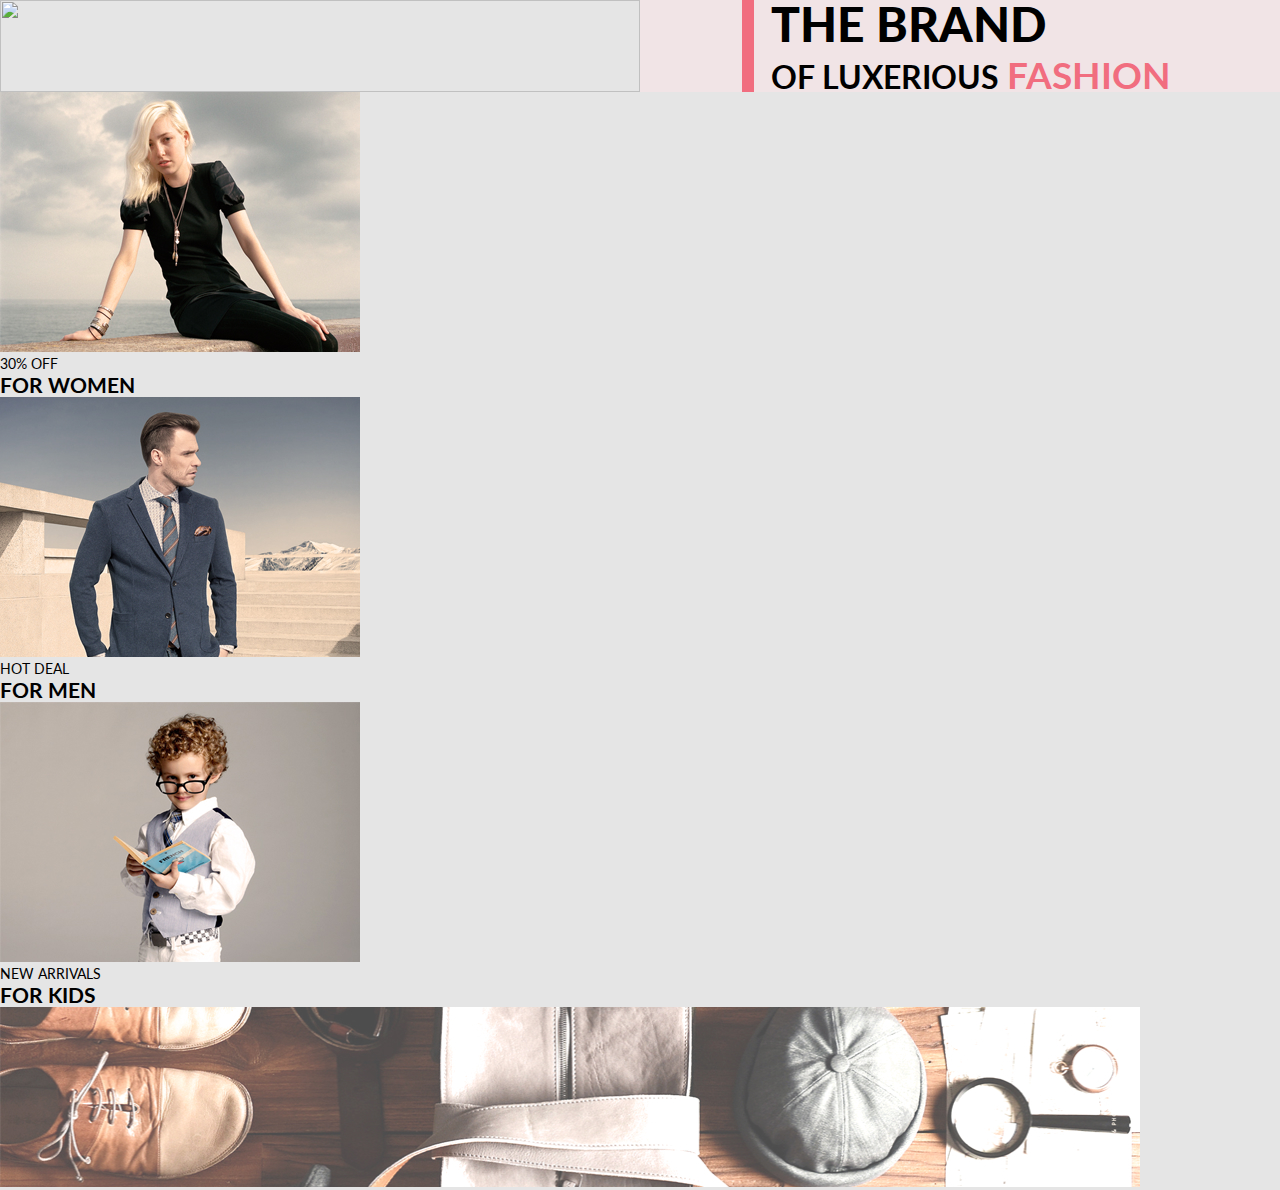
==== shop/index.html @ 8fe8d537 "2 day" ====
<!DOCTYPE html>
<html lang="en">

<head>
    <meta charset="UTF-8">
    <meta name="viewport" content="width=device-width, initial-scale=1.0">
    <link rel="preconnect" href="https://fonts.gstatic.com">
    <link rel="preconnect" href="https://fonts.gstatic.com">
<link href="https://fonts.googleapis.com/css2?family=Lato:ital,wght@0,300;0,400;0,700;0,900;1,400&display=swap" rel="stylesheet">
    <link rel="stylesheet" href="css/style.css">
    <title>xxx</title>
</head>

<body>

    <!--sprait-->
    <svg style="display: none;">

        <symbol id="xxx" viewBox="0 0 0 0">
            <g>
                <path fill="var(--color-background)" d=" " />
                <path fill="var(--color-triangle)" d=" " />
            </g>
        </symbol>

        <symbol id="XXX" viewBox="0 0 0 0">
            <g>
                <path d=" " />
            </g>
        </symbol>

    </svg>
    <!--/sprait-->

    <div class="wrapper">
        <div class="content">

            <!--header-->
            <header>
                <div class="container">


                </div>
                <!--/container-->
            </header>
            <!--/header-->
            <div class="title-page">
                <div class="title-page__photo"><img src="image/titlePage/photo.jpg" alt=""></div>
                <div class="title-page__slogan slogan">
                    <div class="slogan__text">
                        <h2>THE BRAND</h2>
                        <p> OF LUXERIOUS <font>FASHION</font></p>
                    </div>
                    
                </div>
            </div>
            <div class="deal">
                <div class="container">
                    <div class="deal__items">
                        <div class="deal__item">
                            <div class="item__photo"><img src="image/deal/photoDeal1.jpg" alt=""></div>
                            <div class="item__layer">
                                <p>30% OFF</p>
                                <h2>FOR WOMEN</h2>
                            </div>
                        </div>
                        <div class="deal__item">
                            <div class="item__photo"><img src="image/deal/photoDeal2.jpg" alt=""></div>
                            <div class="item__layer">
                                <p>HOT DEAL</p>
                                <h2>FOR MEN</h2>
                            </div>
                        </div>
                        <div class="deal__item">
                            <div class="item__photo"><img src="image/deal/photoDeal3.jpg" alt=""></div>
                            <div class="item__layer">
                                <p>NEW ARRIVALS</p>
                                <h2>FOR KIDS</h2>
                            </div>
                        </div>
                    </div>
                    <div class="deal__item-bottom">
                        <div class="item-bottom__photo"><img src="image/deal/photoDeal4.jpg" alt=""></div>
                    </div>
                </div>
                <!--container-->
            </div>
            <!--deal-->


        </div> <!-- /content -->

        <footer class="footer">
            <div class="container">


            </div><!-- закрытие container -->
        </footer>

    </div> <!-- /wrapper -->

    <script src="https://code.jquery.com/jquery-3.4.1.slim.min.js"></script>
    <script src="js/script.js"></script>

</body>

</html>
---- shop/css/style.css ----
@charset "UTF-8";
/*==== zero ====*/
* {
  padding: 0;
  margin: 0;
  border: 0;
}

*,
*:before,
*:after {
  -webkit-box-sizing: border-box;
  box-sizing: border-box;
}

a,
a:visited {
  text-decoration: none;
}

a:hover {
  text-decoration: none;
}

*input,
button,
textarea {
  font-family: inherit;
}

ul li {
  list-style: none;
}

/*--------------------*/
/*==== setting fonts====*/
/*==== pressing footer====*/
.wrapper {
  min-height: 100%;
  overflow: hidden;
  display: -webkit-box;
  display: -ms-flexbox;
  display: flex;
  -webkit-box-orient: vertical;
  -webkit-box-direction: normal;
      -ms-flex-direction: column;
          flex-direction: column;
}

.content {
  -webkit-box-flex: 1;
      -ms-flex: 1 1 auto;
          flex: 1 1 auto;
}

/*--------------------*/
body {
  font-family: "Lato", sans-serif;
  font-size: 14px;
  background-color: #e5e5e5;
}

.container {
  max-width: 1600px;
  margin: 0 auto;
}

/*====HEADER====*/
@media (min-width: 767px) {
  .heder__menu-burger {
    display: none;
  }
}

header {
  background-color: #e5e5e5;
}

/*--------------------*/
/*====titlePage====*/
.title-page {
  margin: 0 auto;
  display: -webkit-box;
  display: -ms-flexbox;
  display: flex;
  -webkit-box-pack: center;
      -ms-flex-pack: center;
          justify-content: center;
}

.title-page__photo {
  width: 50%;
  overflow: hidden;
}

.title-page__photo img {
  width: 100%;
  height: 100%;
  -o-object-fit: cover;
     object-fit: cover;
}

.title-page__slogan {
  background-color: #f1e4e6;
  width: 50%;
  display: -webkit-box;
  display: -ms-flexbox;
  display: flex;
  -webkit-box-align: center;
      -ms-flex-align: center;
          align-items: center;
  padding-left: 8%;
}

.slogan__text {
  display: -webkit-box;
  display: -ms-flexbox;
  display: flex;
  -webkit-box-orient: vertical;
  -webkit-box-direction: normal;
      -ms-flex-direction: column;
          flex-direction: column;
  -webkit-box-pack: center;
      -ms-flex-pack: center;
          justify-content: center;
  padding-left: 3%;
  max-height: 92px;
  border-left: 12px solid #f16d7f;
}

.slogan__text h2 {
  font-size: 48px;
  font-weight: 900;
  line-height: 58px;
}

.slogan__text p {
  font-size: 32px;
  font-weight: 700;
  line-height: 38px;
}

.slogan__text font {
  font-size: 37px;
  font-weight: 700;
  line-height: 44px;
  color: #f16d7f;
}

/*====footer====*/
.footer {
  background-color: #f9f9f9;
}

/*==medio request (медиа запросы) footer==*/
/*--------------------*/
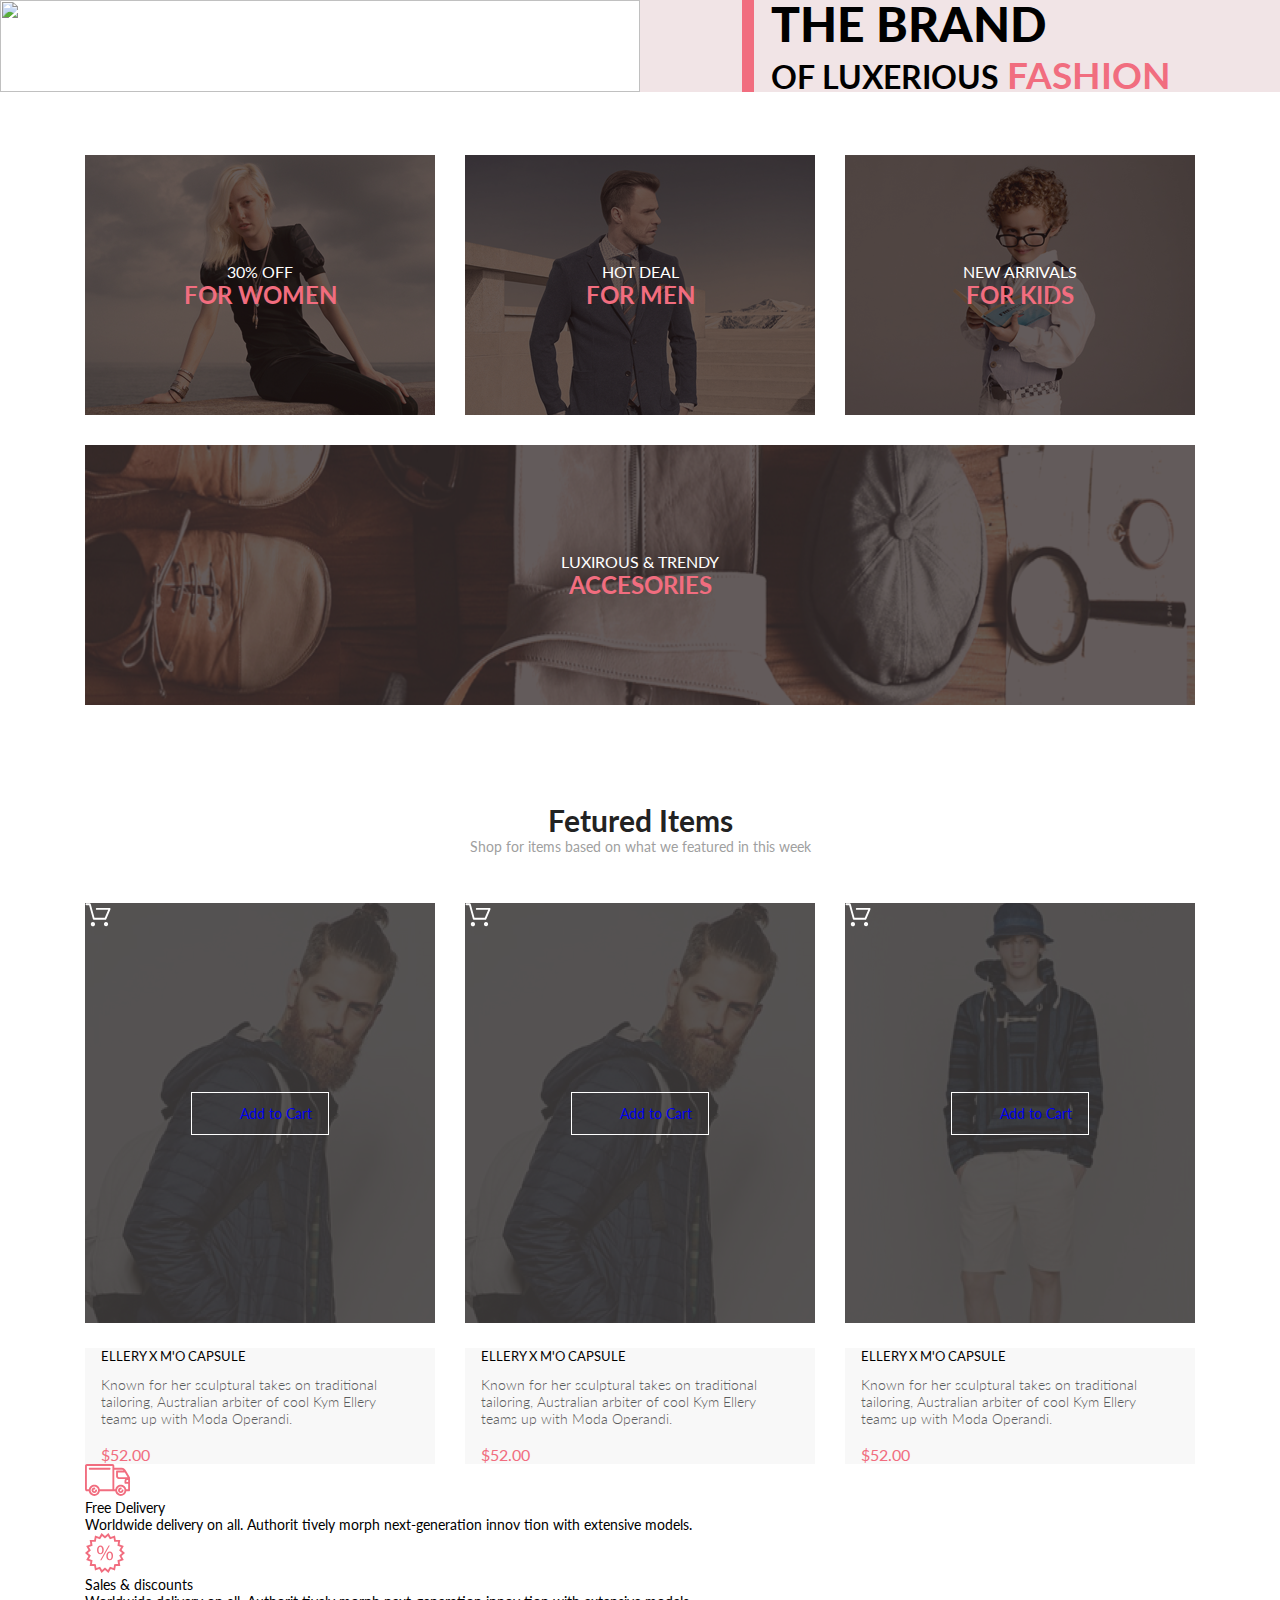
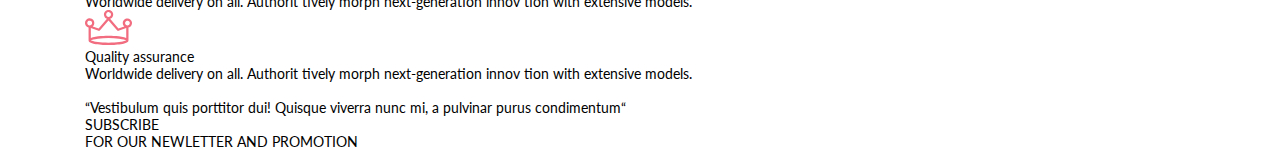
==== commit 06917f6e: "5 day" ====
--- a/shop/index.html
+++ b/shop/index.html
@@ -6,7 +6,8 @@
     <meta name="viewport" content="width=device-width, initial-scale=1.0">
     <link rel="preconnect" href="https://fonts.gstatic.com">
     <link rel="preconnect" href="https://fonts.gstatic.com">
-<link href="https://fonts.googleapis.com/css2?family=Lato:ital,wght@0,300;0,400;0,700;0,900;1,400&display=swap" rel="stylesheet">
+    <link href="https://fonts.googleapis.com/css2?family=Lato:ital,wght@0,300;0,400;0,700;0,900;1,400&display=swap"
+        rel="stylesheet">
     <link rel="stylesheet" href="css/style.css">
     <title>xxx</title>
 </head>
@@ -44,49 +45,188 @@
                 <!--/container-->
             </header>
             <!--/header-->
+
+            <!--title-page-->
             <div class="title-page">
-                <div class="title-page__photo"><img src="image/titlePage/photo.jpg" alt=""></div>
+                <div class="title-page__photo"><img class="title-page__photo--images" src="image/titlePage/photo.jpg" alt=""></div>
                 <div class="title-page__slogan slogan">
                     <div class="slogan__text">
                         <h2>THE BRAND</h2>
-                        <p> OF LUXERIOUS <font>FASHION</font></p>
-                    </div>
-                    
+                        <p> OF LUXERIOUS <font>FASHION</font>
+                        </p>
+                    </div>
                 </div>
             </div>
+            <!--/title-page-->
+
+
+            <!--deal-->
             <div class="deal">
                 <div class="container">
                     <div class="deal__items">
-                        <div class="deal__item">
+                        <div class="deal__item item">
                             <div class="item__photo"><img src="image/deal/photoDeal1.jpg" alt=""></div>
-                            <div class="item__layer">
+                            <a class="item__layer" href="#">
                                 <p>30% OFF</p>
                                 <h2>FOR WOMEN</h2>
-                            </div>
-                        </div>
-                        <div class="deal__item">
+                            </a>
+                        </div>
+                        <div class="deal__item item">
                             <div class="item__photo"><img src="image/deal/photoDeal2.jpg" alt=""></div>
-                            <div class="item__layer">
+                            <a class="item__layer" href="#">
                                 <p>HOT DEAL</p>
                                 <h2>FOR MEN</h2>
-                            </div>
-                        </div>
-                        <div class="deal__item">
+                            </a>
+                        </div>
+                        <div class="deal__item item">
                             <div class="item__photo"><img src="image/deal/photoDeal3.jpg" alt=""></div>
-                            <div class="item__layer">
+                            <a class="item__layer" href="#">
                                 <p>NEW ARRIVALS</p>
                                 <h2>FOR KIDS</h2>
-                            </div>
+                            </a>
                         </div>
                     </div>
                     <div class="deal__item-bottom">
                         <div class="item-bottom__photo"><img src="image/deal/photoDeal4.jpg" alt=""></div>
-                    </div>
-                </div>
-                <!--container-->
+                        <a class="item__layer" href="#">
+                            <p>LUXIROUS & TRENDY</p>
+                            <h2>ACCESORIES</h2>
+                        </a>
+                    </div>
+                </div>
+                <!--/container-->
             </div>
-            <!--deal-->
-
+            <!--/deal-->
+
+            <!--suggestion-->
+            <section class="suggestion">
+                <div class="container">
+
+                    <div class="suggestion__title">
+                        <h2>Fetured Items</h2>
+                        <p>Shop for items based on what we featured in this week</p>
+                    </div>
+
+                    <div class="suggestion__items">
+                        <div class="suggestion__item item">
+
+                            <div class="item__photo item__photo-block">
+                                <img src="image/suggestion/photo1.jpg" alt="photo">
+                                <a class="item__hover-block hover-block" href="#">
+                                    <div class="hover-block__dorder">
+                                        <div class="hover-block__logo"><img src="image/suggestion/logo-cart.svg" alt="">
+                                        </div>
+                                        <div class="hover-block__text">Add to Cart</div>
+                                    </div>
+                                </a>
+                            </div>
+                            <!--/item__photo-block-->
+
+                            <div class="item__description-block description-block">
+                                <div class="description-block__title">ELLERY X M'O CAPSULE</div>
+                                <div class="description-block__text">Known for her sculptural takes on traditional
+                                    tailoring, Australian arbiter of cool Kym Ellery teams up with Moda Operandi.</div>
+                                <div class="description-block__price">$52.00</div>
+                            </div>
+                        </div>
+                        <!--/suggestion__item-->
+                        <div class="suggestion__item item">
+
+                            <div class="item__photo item__photo-block">
+                                <img src="image/suggestion/photo1.jpg" alt="photo">
+                                <a class="item__hover-block hover-block" href="#">
+                                    <div class="hover-block__dorder">
+                                        <div class="hover-block__logo"><img src="image/suggestion/logo-cart.svg" alt="">
+                                        </div>
+                                        <div class="hover-block__text">Add to Cart</div>
+                                    </div>
+                                </a>
+                            </div>
+                            <!--/item__photo-block-->
+
+                            <div class="item__description-block description-block">
+                                <div class="description-block__title">ELLERY X M'O CAPSULE</div>
+                                <div class="description-block__text">Known for her sculptural takes on traditional
+                                    tailoring, Australian arbiter of cool Kym Ellery teams up with Moda Operandi.</div>
+                                <div class="description-block__price">$52.00</div>
+                            </div>
+                        </div>
+                        <!--/suggestion__item-->
+                        <div class="suggestion__item item">
+
+                            <div class="item__photo item__photo-block">
+                                <img src="image/suggestion/photo3.jpg" alt="photo">
+                                <a class="item__hover-block hover-block" href="#">
+                                    <div class="hover-block__dorder">
+                                        <div class="hover-block__logo"><img src="image/suggestion/logo-cart.svg" alt="">
+                                        </div>
+                                        <div class="hover-block__text">Add to Cart</div>
+                                    </div>
+                                </a>
+                            </div>
+                            <!--/item__photo-block-->
+
+                            <div class="item__description-block description-block">
+                                <div class="description-block__title">ELLERY X M'O CAPSULE</div>
+                                <div class="description-block__text">Known for her sculptural takes on traditional
+                                    tailoring, Australian arbiter of cool Kym Ellery teams up with Moda Operandi.</div>
+                                <div class="description-block__price">$52.00</div>
+                            </div>
+                        </div>
+                        <!--/suggestion__item-->
+                    </div>
+                    <!--/suggestion__items-->
+                    <div class="suggestion__button"></div>
+                </div>
+                <!--/container-->
+            </section>
+            <!--suggestion-->
+
+            <section class="reservation">
+                <div class="container">
+                    <div class="reservation__items">
+                        <div class="reservation__item">
+                            <div class="reservation__logo"><img src="image/reservation/logo1.svg" alt="">
+                            </div>
+                            <div class="reservation__title">Free Delivery</div>
+                            <div class="reservation__text">Worldwide delivery on all. Authorit tively morph
+                                next-generation innov tion with extensive models.</div>
+                        </div>
+                        <div class="reservation__item">
+                            <div class="reservation__logo"><img src="image/reservation/logo2.svg" alt="">
+                            </div>
+                            <div class="reservation__title">Sales & discounts</div>
+                            <div class="reservation__text">Worldwide delivery on all. Authorit tively morph
+                                next-generation innov tion with extensive models.</div>
+                        </div>
+                        <div class="reservation__item">
+                            <div class="reservation__logo"><img src="image/reservation/logo3.svg" alt="">
+                            </div>
+                            <div class="reservation__title">Quality assurance</div>
+                            <div class="reservation__text">Worldwide delivery on all. Authorit tively morph
+                                next-generation innov tion with extensive models.</div>
+                        </div>
+                    </div>
+                </div>
+                <!--/container-->
+            </section>
+            <section class="reviews">
+                <div class="container">
+                    <div class="reviews__columns">
+                        <div class="reviews__column column">
+                            <div class="column__photo"><img src="" alt=""></div>
+                            <div class="column__comment">“Vestibulum quis porttitor dui! Quisque viverra nunc mi, a
+                                pulvinar purus condimentum“</div>
+                        </div>
+                        <div class="reviews__column column">
+                            <div class="column__title">SUBSCRIBE</div>
+                            <div class="column__subtitle">FOR OUR NEWLETTER AND PROMOTION</div>
+                            <div class="column__button"></div>
+                        </div>
+                    </div>
+                </div>
+                <!--/container-->
+            </section>
 
         </div> <!-- /content -->
 
--- a/shop/css/style.css
+++ b/shop/css/style.css
@@ -48,6 +48,7 @@
 }
 
 .content {
+  max-width: 1600px;
   -webkit-box-flex: 1;
       -ms-flex: 1 1 auto;
           flex: 1 1 auto;
@@ -57,21 +58,17 @@
 body {
   font-family: "Lato", sans-serif;
   font-size: 14px;
-  background-color: #e5e5e5;
+  font-weight: 400;
+  background-color: #FFFFFF;
 }
 
 .container {
-  max-width: 1600px;
+  max-width: 1140px;
   margin: 0 auto;
+  padding: 0 15px;
 }
 
 /*====HEADER====*/
-@media (min-width: 767px) {
-  .heder__menu-burger {
-    display: none;
-  }
-}
-
 header {
   background-color: #e5e5e5;
 }
@@ -93,7 +90,7 @@
   overflow: hidden;
 }
 
-.title-page__photo img {
+.title-page__photo--images {
   width: 100%;
   height: 100%;
   -o-object-fit: cover;
@@ -147,10 +144,221 @@
   color: #f16d7f;
 }
 
+/*====deal====*/
+.deal {
+  padding-top: 63px;
+}
+
+.deal__items {
+  display: -webkit-box;
+  display: -ms-flexbox;
+  display: flex;
+  -webkit-box-pack: justify;
+      -ms-flex-pack: justify;
+          justify-content: space-between;
+  margin: 0 -15px;
+}
+
+.item {
+  -webkit-box-flex: 1;
+      -ms-flex: 1 1 33.3333%;
+          flex: 1 1 33.3333%;
+}
+
+.deal__item {
+  position: relative;
+  overflow: hidden;
+  height: 260px;
+  margin: 0 15px 30px;
+}
+
+.hover-block,
+.item__layer,
+.item__photo img,
+.item-bottom__photo img {
+  position: absolute;
+  top: 0;
+  left: 0;
+  width: 100%;
+  height: 100%;
+}
+
+.item__photo img {
+  -o-object-fit: cover;
+     object-fit: cover;
+  z-index: 1;
+}
+
+.item__layer {
+  z-index: 2;
+  background: rgba(33, 22, 22, 0.7);
+  display: -webkit-box;
+  display: -ms-flexbox;
+  display: flex;
+  -webkit-box-orient: vertical;
+  -webkit-box-direction: normal;
+      -ms-flex-direction: column;
+          flex-direction: column;
+  -webkit-box-pack: center;
+      -ms-flex-pack: center;
+          justify-content: center;
+  -webkit-box-align: center;
+      -ms-flex-align: center;
+          align-items: center;
+}
+
+.item__layer p {
+  font-size: 16px;
+  font-weight: 400;
+  line-height: 19px;
+  color: #fff;
+}
+
+.item__layer h2 {
+  font-size: 24px;
+  font-weight: 700;
+  line-height: 28px;
+  color: #f16d7f;
+}
+
+.deal__item-bottom :hover,
+.deal__item :hover {
+  background: rgba(33, 22, 22, 0.1);
+}
+
+.deal__item-bottom {
+  -webkit-box-flex: 1;
+      -ms-flex: 1 1 100%;
+          flex: 1 1 100%;
+  height: 260px;
+  position: relative;
+  overflow: hidden;
+}
+
+/*--------------------*/
+/*====suggestion__title====*/
+.suggestion__title {
+  display: -webkit-box;
+  display: -ms-flexbox;
+  display: flex;
+  -webkit-box-orient: vertical;
+  -webkit-box-direction: normal;
+      -ms-flex-direction: column;
+          flex-direction: column;
+  -webkit-box-align: center;
+      -ms-flex-align: center;
+          align-items: center;
+  margin: 0 auto;
+  padding-top: 97px;
+}
+
+.suggestion__title h2 {
+  font-size: 30px;
+  line-height: 36px;
+  color: #222222;
+}
+
+.suggestion__title p {
+  margin-bottom: 48px;
+  font-size: 14px;
+  line-height: 17px;
+  color: #9f9f9f;
+}
+
+.suggestion__items {
+  display: -webkit-box;
+  display: -ms-flexbox;
+  display: flex;
+  -webkit-box-pack: justify;
+      -ms-flex-pack: justify;
+          justify-content: space-between;
+  -ms-flex-wrap: wrap;
+      flex-wrap: wrap;
+  margin: 0 -15px;
+}
+
+.suggestion__item {
+  display: -webkit-box;
+  display: -ms-flexbox;
+  display: flex;
+  -webkit-box-orient: vertical;
+  -webkit-box-direction: normal;
+      -ms-flex-direction: column;
+          flex-direction: column;
+  padding: 0 15px;
+}
+
+.item__photo-block {
+  position: relative;
+  overflow: hidden;
+  height: 420px;
+  margin-bottom: 25px;
+}
+
+.hover-block {
+  background: rgba(58, 56, 56, 0.86);
+  z-index: 2;
+  display: -webkit-box;
+  display: -ms-flexbox;
+  display: flex;
+  -webkit-box-pack: center;
+      -ms-flex-pack: center;
+          justify-content: center;
+  -webkit-box-align: center;
+      -ms-flex-align: center;
+          align-items: center;
+  position: relative;
+}
+
+.hover-block__dorder {
+  display: -webkit-box;
+  display: -ms-flexbox;
+  display: flex;
+  -ms-flex-pack: distribute;
+      justify-content: space-around;
+  -webkit-box-align: center;
+      -ms-flex-align: center;
+          align-items: center;
+  width: 138px;
+  height: 43px;
+  border: 1px solid #fff;
+}
+
+.hover-block__logo img {
+  width: 26px;
+  height: 24px;
+}
+
+.description-block {
+  background-color: #f8f8f8;
+  padding: 0 29px 0 16px;
+}
+
+.description-block__title {
+  margin-bottom: 12px;
+  font-size: 13px;
+  line-height: 16px;
+  color: #000000;
+}
+
+.description-block__text {
+  font-weight: 300;
+  font-size: 14px;
+  line-height: 17px;
+  color: #5d5d5d;
+  margin-bottom: 18px;
+}
+
+.description-block__price {
+  font-size: 16px;
+  line-height: 19px;
+  color: #f16d7f;
+}
+
+/*--------------------*/
 /*====footer====*/
 .footer {
   background-color: #f9f9f9;
 }
 
 /*==medio request (медиа запросы) footer==*/
-/*--------------------*/
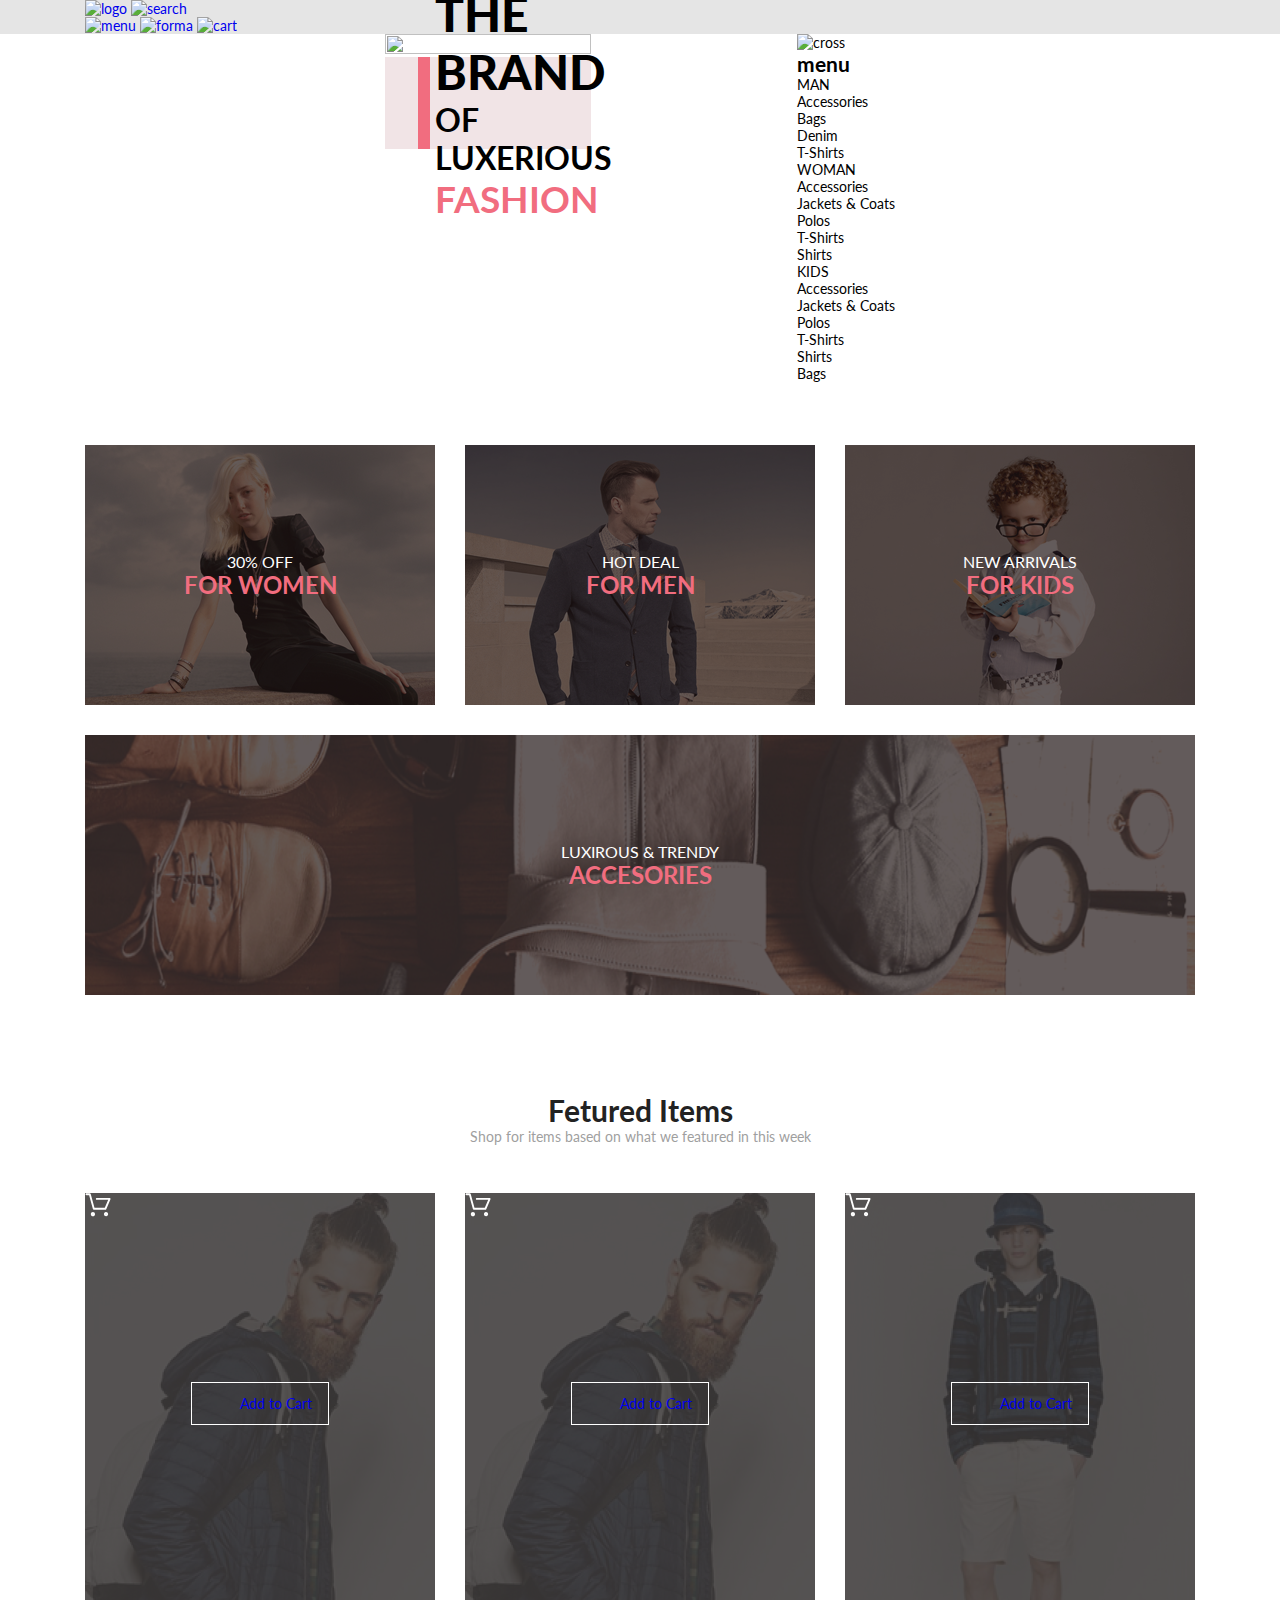
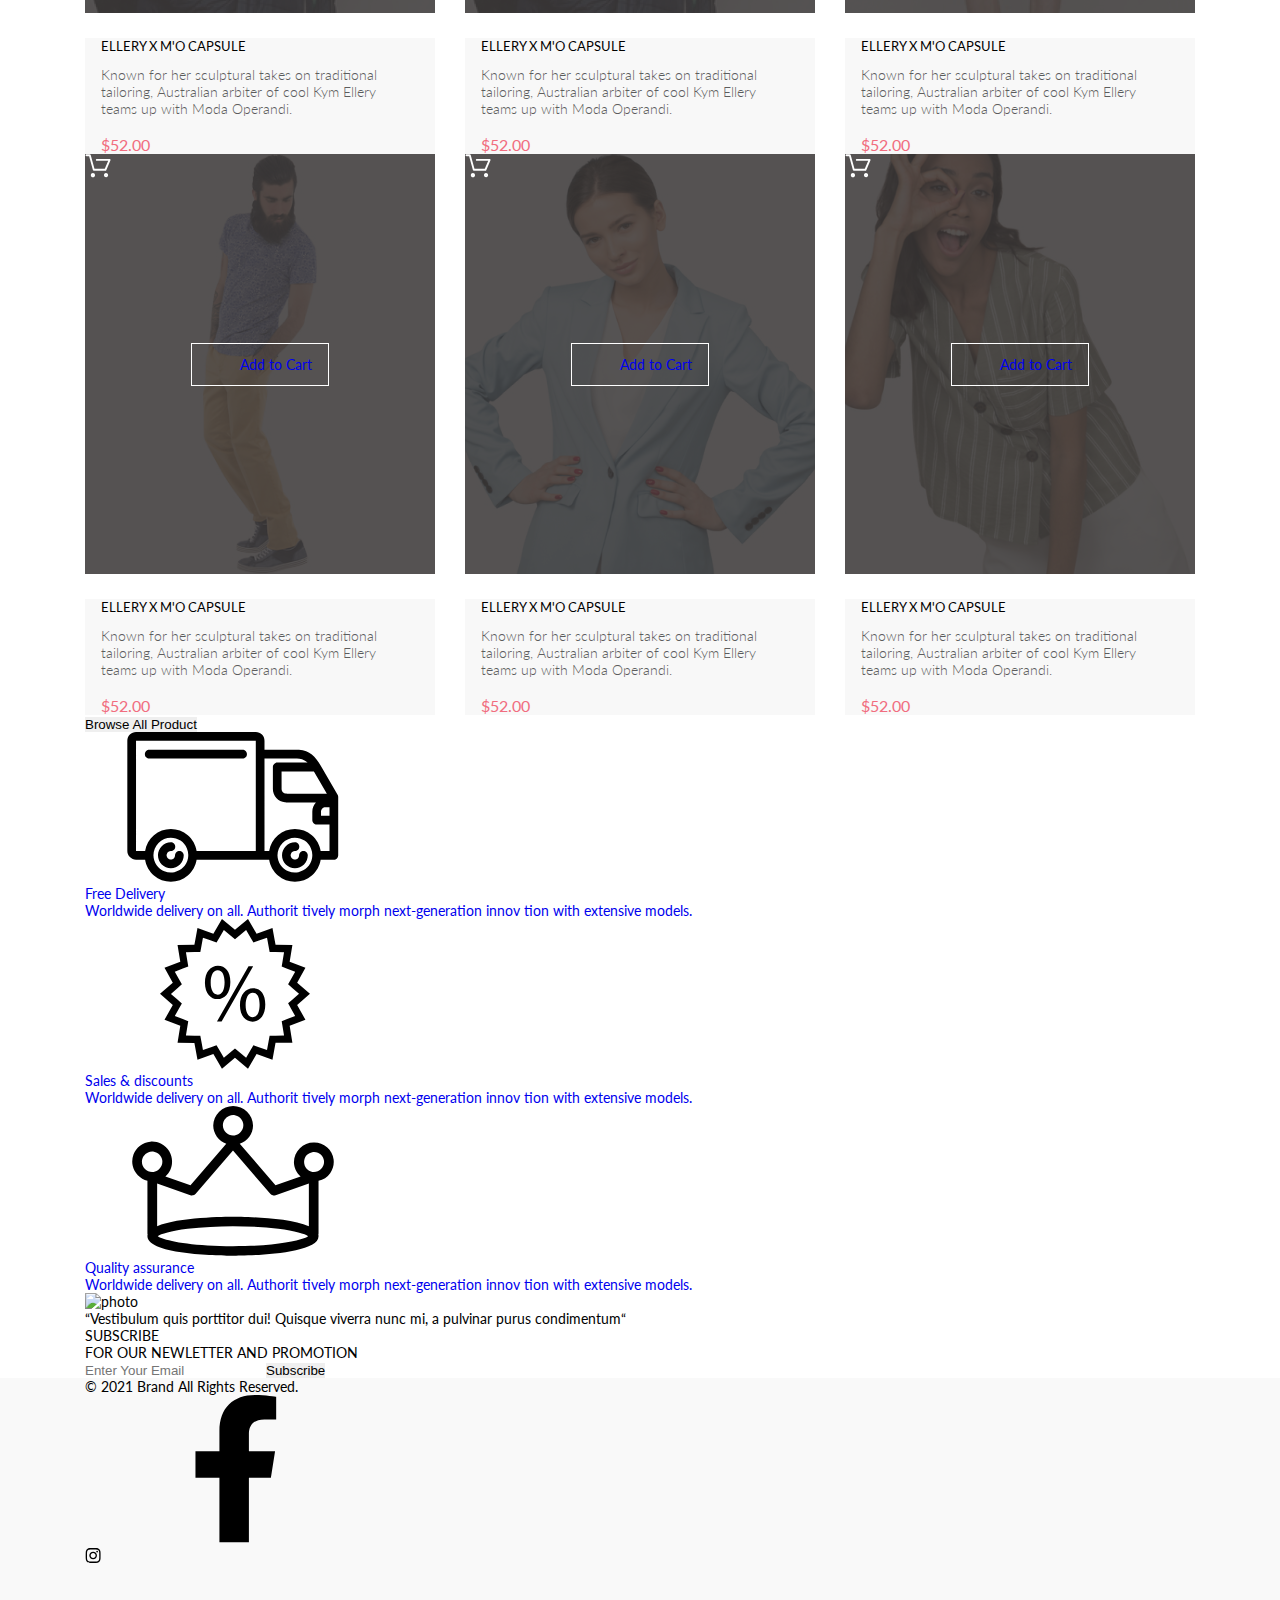
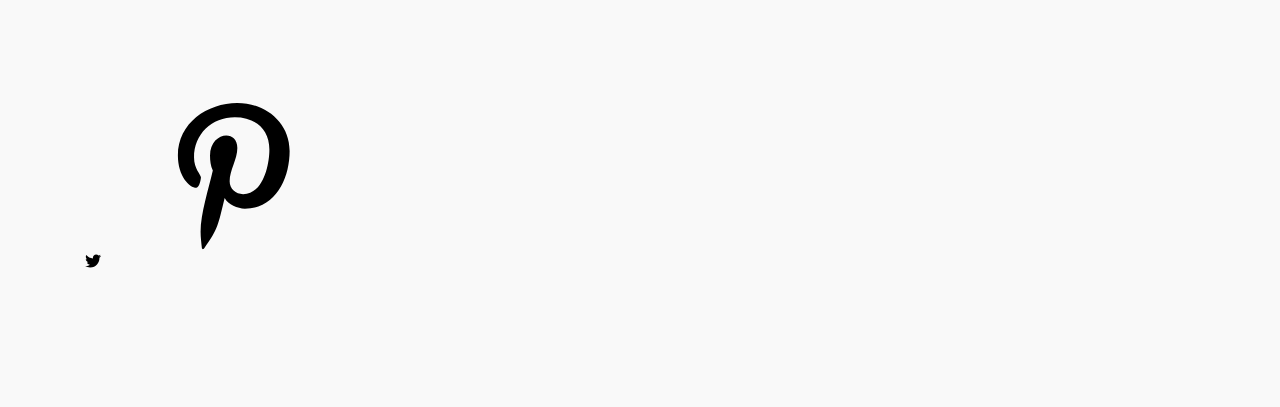
==== commit 7c899897: "7day" ====
--- a/shop/index.html
+++ b/shop/index.html
@@ -17,16 +17,53 @@
     <!--sprait-->
     <svg style="display: none;">
 
-        <symbol id="xxx" viewBox="0 0 0 0">
-            <g>
-                <path fill="var(--color-background)" d=" " />
-                <path fill="var(--color-triangle)" d=" " />
-            </g>
-        </symbol>
-
-        <symbol id="XXX" viewBox="0 0 0 0">
-            <g>
-                <path d=" " />
+        <symbol id="logo1" viewBox="00 0 46 32">
+            <g>
+                <path
+                    d="M30.2873 27.2429H14.8103C14.6031 28.5509 13.936 29.742 12.929 30.6021C11.922 31.4621 10.6411 31.9346 9.31682 31.9346C7.99252 31.9346 6.71166 31.4621 5.70464 30.6021C4.69762 29.742 4.03052 28.5509 3.82332 27.2429H1.88631C1.39149 27.2397 0.918139 27.0404 0.570025 26.6887C0.221911 26.337 0.0274507 25.8618 0.0293142 25.3669V1.87695C0.0271852 1.38195 0.221516 0.906335 0.569658 0.554443C0.917801 0.202551 1.39131 0.00317363 1.88631 0H27.4373C27.9322 0.00317353 28.4056 0.202522 28.7536 0.554443C29.1016 0.906364 29.2957 1.38204 29.2933 1.87695V3.78198H36.4143C36.4947 3.78164 36.5747 3.79208 36.6523 3.81299C38.9523 4.01299 40.1093 5.2129 41.3293 7.2749L44.8883 13.3689C44.9732 13.5136 45.018 13.6782 45.0183 13.8459V26.304C45.0194 26.5515 44.9221 26.7892 44.7479 26.9651C44.5737 27.141 44.3369 27.2406 44.0893 27.2419H41.2753C41.0681 28.5499 40.401 29.741 39.394 30.6011C38.387 31.4611 37.1061 31.9336 35.7818 31.9336C34.4575 31.9336 33.1767 31.4611 32.1696 30.6011C31.1626 29.741 30.4955 28.5499 30.2883 27.2419L30.2873 27.2429ZM32.0653 26.304C32.0732 27.0369 32.2977 27.7511 32.7107 28.3567C33.1236 28.9623 33.7065 29.4322 34.3859 29.7073C35.0653 29.9824 35.811 30.0503 36.5289 29.9026C37.2469 29.7548 37.9051 29.398 38.4207 28.877C38.9363 28.3559 39.2862 27.6941 39.4265 26.9746C39.5667 26.2551 39.491 25.5103 39.2088 24.8337C38.9267 24.1572 38.4507 23.5794 37.8408 23.1729C37.2309 22.7663 36.5143 22.5491 35.7813 22.5488C34.791 22.5552 33.8436 22.9543 33.1469 23.6582C32.4503 24.3621 32.0613 25.3136 32.0653 26.304ZM5.60134 26.304C5.60923 27.0369 5.83376 27.7511 6.24669 28.3567C6.65962 28.9623 7.2425 29.4322 7.92192 29.7073C8.60135 29.9824 9.34697 30.0503 10.0649 29.9026C10.7829 29.7548 11.4411 29.398 11.9567 28.877C12.4723 28.3559 12.8222 27.6941 12.9625 26.9746C13.1027 26.2551 13.027 25.5103 12.7448 24.8337C12.4627 24.1572 11.9867 23.5794 11.3768 23.1729C10.7669 22.7663 10.0503 22.5491 9.31731 22.5488C8.32679 22.5549 7.37915 22.9537 6.6823 23.6577C5.98545 24.3617 5.59634 25.3134 5.60033 26.304H5.60134ZM41.2733 25.366H43.1593V19.7478H40.4233C40.3007 19.7473 40.1794 19.7227 40.0664 19.6753C39.9533 19.6279 39.8507 19.5585 39.7644 19.4714C39.6781 19.3843 39.6099 19.281 39.5635 19.1675C39.5172 19.054 39.4937 18.9324 39.4943 18.8098V16.9629C39.494 16.2423 39.7696 15.5488 40.2643 15.0249H33.8853C33.8081 15.0248 33.7312 15.015 33.6563 14.9958C32.9516 14.933 32.2961 14.6081 31.8194 14.0852C31.3428 13.5623 31.0798 12.8794 31.0823 12.1719V7.47192C31.0817 7.34927 31.1052 7.22758 31.1515 7.11401C31.1978 7.00044 31.2661 6.89725 31.3523 6.81006C31.4386 6.72286 31.5412 6.6535 31.6543 6.60596C31.7674 6.55841 31.8887 6.53361 32.0113 6.53296H38.4943C38.15 6.21428 37.7426 5.97123 37.2986 5.81982C36.8545 5.66842 36.3836 5.61187 35.9163 5.65381H29.2933V25.3618H30.2873C30.4945 24.0538 31.1616 22.8627 32.1687 22.0027C33.1757 21.1426 34.4565 20.6702 35.7808 20.6702C37.1051 20.6702 38.386 21.1426 39.393 22.0027C40.4 22.8627 41.0671 24.0538 41.2743 25.3618L41.2733 25.366ZM14.8093 25.366H27.4363V1.87598H1.88631V25.366H3.82332C4.03052 24.058 4.69762 22.8666 5.70464 22.0066C6.71166 21.1465 7.99252 20.6741 9.31682 20.6741C10.6411 20.6741 11.922 21.1465 12.929 22.0066C13.936 22.8666 14.6031 24.058 14.8103 25.366H14.8093ZM41.3513 16.9658V17.875H43.1593V16.0278H42.2803C42.0335 16.0294 41.7973 16.1288 41.6234 16.304C41.4495 16.4792 41.352 16.716 41.3523 16.9629L41.3513 16.9658ZM32.9383 12.1738C32.9372 12.4263 33.0363 12.6691 33.2139 12.8486C33.3914 13.0282 33.6328 13.13 33.8853 13.1318C33.9492 13.1316 34.0129 13.1384 34.0753 13.1519H42.6003L39.8343 8.41602H32.9343L32.9383 12.1738ZM33.0313 26.3059C33.0284 25.5734 33.3162 24.8695 33.8316 24.3489C34.3469 23.8283 35.0478 23.5333 35.7803 23.5288C36.0291 23.5288 36.2677 23.6278 36.4436 23.8037C36.6195 23.9796 36.7183 24.218 36.7183 24.4668C36.7183 24.7156 36.6195 24.9542 36.4436 25.1301C36.2677 25.306 36.0291 25.4048 35.7803 25.4048C35.602 25.4032 35.4272 25.4548 35.2782 25.5527C35.1291 25.6507 35.0125 25.7905 34.9432 25.9548C34.8738 26.1191 34.8548 26.3005 34.8887 26.4756C34.9225 26.6507 35.0076 26.8118 35.1331 26.9385C35.2586 27.0651 35.419 27.1516 35.5938 27.187C35.7686 27.2224 35.9499 27.2051 36.1149 27.1372C36.2798 27.0693 36.4208 26.9538 36.5201 26.8057C36.6193 26.6575 36.6723 26.4833 36.6723 26.3049C36.6723 26.0587 36.7701 25.8226 36.9443 25.6484C37.1184 25.4743 37.3546 25.3765 37.6008 25.3765C37.8471 25.3765 38.0832 25.4743 38.2574 25.6484C38.4315 25.8226 38.5293 26.0587 38.5293 26.3049C38.5293 27.0343 38.2396 27.7338 37.7239 28.2495C37.2081 28.7652 36.5087 29.0549 35.7793 29.0549C35.05 29.0549 34.3505 28.7652 33.8348 28.2495C33.319 27.7338 33.0293 27.0343 33.0293 26.3049L33.0313 26.3059ZM6.56731 26.3059C6.56438 25.5734 6.8522 24.8695 7.36757 24.3489C7.88294 23.8283 8.58378 23.5333 9.31633 23.5288C9.5651 23.5288 9.80369 23.6278 9.9796 23.8037C10.1555 23.9796 10.2543 24.218 10.2543 24.4668C10.2543 24.7156 10.1555 24.9542 9.9796 25.1301C9.80369 25.306 9.5651 25.4048 9.31633 25.4048C9.138 25.4032 8.96319 25.4548 8.81413 25.5527C8.66508 25.6507 8.54849 25.7905 8.47914 25.9548C8.4098 26.1191 8.39082 26.3005 8.42464 26.4756C8.45846 26.6507 8.54354 26.8118 8.66908 26.9385C8.79463 27.0651 8.95498 27.1516 9.12978 27.187C9.30458 27.2224 9.48595 27.2051 9.65087 27.1372C9.81579 27.0693 9.95683 26.9538 10.0561 26.8057C10.1553 26.6575 10.2083 26.4833 10.2083 26.3049C10.2083 26.0587 10.3061 25.8226 10.4803 25.6484C10.6544 25.4743 10.8906 25.3765 11.1368 25.3765C11.3831 25.3765 11.6193 25.4743 11.7934 25.6484C11.9675 25.8226 12.0653 26.0587 12.0653 26.3049C12.0653 27.0343 11.7756 27.7338 11.2599 28.2495C10.7441 28.7652 10.0447 29.0549 9.31532 29.0549C8.58598 29.0549 7.8865 28.7652 7.37078 28.2495C6.85505 27.7338 6.56532 27.0343 6.56532 26.3049L6.56731 26.3059ZM4.70934 5.65991C4.46056 5.65991 4.22198 5.56116 4.04607 5.38525C3.87016 5.20934 3.77132 4.9707 3.77132 4.72192C3.77132 4.47315 3.87016 4.2345 4.04607 4.05859C4.22198 3.88268 4.46056 3.78394 4.70934 3.78394H24.6093C24.8581 3.78394 25.0967 3.88268 25.2726 4.05859C25.4485 4.2345 25.5473 4.47315 25.5473 4.72192C25.5473 4.9707 25.4485 5.20934 25.2726 5.38525C25.0967 5.56116 24.8581 5.65991 24.6093 5.65991H4.70934Z" />
+            </g>
+        </symbol>
+
+
+        <symbol id="logo2" viewBox="0 0 40 40">
+            <g>
+                <path
+                    d="M19.994 37.0239L16.523 39.9238L14.235 36.0039L9.995 37.5159L9.17297 33.0359L4.67999 32.991L5.41199 28.491L1.20398 26.8909L3.414 22.925L0 19.96L3.41199 16.9929L1.20203 13.0278L5.41101 11.428L4.67798 6.93286L9.172 6.88892L9.99402 2.40894L14.234 3.91992L16.522 0L19.993 2.8999L23.464 0L25.753 3.9209L29.993 2.40894L30.814 6.88989L35.308 6.93481L34.576 11.4299L38.784 13.03L36.574 16.9958L39.986 19.9609L36.574 22.928L38.783 26.894L34.574 28.4939L35.307 32.988L30.812 33.033L29.991 37.5139L25.753 36.0029L23.464 39.9229L19.994 37.0239ZM21.2 35.541L22.961 37.012L24.122 35.022L24.914 33.666L26.382 34.189L28.533 34.957L28.95 32.6838L29.235 31.1289L30.796 31.113L33.078 31.092L32.706 28.8098L32.452 27.25L33.911 26.696L36.045 25.8828L34.925 23.873L34.159 22.498L35.342 21.4709L37.076 19.9609L35.343 18.4609L34.16 17.4319L34.926 16.0559L36.047 14.0449L33.913 13.2339L32.454 12.6809L32.709 11.1208L33.081 8.83984L30.799 8.81689L29.239 8.80103L28.954 7.24683L28.538 4.97388L26.386 5.74097L24.918 6.26392L24.125 4.90698L22.963 2.91699L21.201 4.38794L19.996 5.39282L18.791 4.38794L17.03 2.91699L15.869 4.90601L15.077 6.26294L13.608 5.73999L11.458 4.97192L11.04 7.24585L10.755 8.80005L9.19501 8.81592L6.914 8.83789L7.28601 11.1199L7.53998 12.678L6.08099 13.2329L3.94598 14.0439L5.06702 16.0549L5.83301 17.4299L4.65002 18.459L2.91602 19.967L4.64899 21.4739L5.83197 22.5029L5.06598 23.8779L3.94501 25.8879L6.078 26.698L7.53802 27.2529L7.28302 28.812L6.91199 31.0959L9.19299 31.1189L10.753 31.135L11.038 32.6899L11.455 34.9619L13.607 34.1948L15.076 33.6719L15.868 35.0288L17.03 37.019L18.791 35.5479L19.996 34.543L21.2 35.541ZM21.318 23.02C21.318 20.093 22.883 18.4648 24.777 18.4648C26.783 18.4648 28.077 20.0279 28.077 22.7949C28.077 25.8539 26.492 27.3718 24.662 27.3718C22.883 27.3718 21.338 25.922 21.318 23.02ZM22.839 22.9319C22.816 24.7829 23.521 26.1899 24.711 26.1899C25.988 26.1899 26.561 24.8049 26.561 22.8899C26.561 21.1249 26.054 19.6528 24.711 19.6528C23.5 19.6488 22.839 21.1029 22.839 22.9309V22.9319ZM15.194 27.332L23.609 12.613H24.842L16.427 27.332H15.194ZM11.979 16.99C11.979 14.09 13.542 12.458 15.437 12.458C17.437 12.458 18.763 14.022 18.763 16.79C18.763 19.848 17.177 21.365 15.327 21.365C13.544 21.365 12 19.915 11.979 16.991V16.99ZM13.521 16.9238C13.477 18.7748 14.162 20.1809 15.371 20.1829C16.648 20.1829 17.221 18.7988 17.221 16.8828C17.221 15.1168 16.714 13.645 15.371 13.645C14.162 13.642 13.521 15.092 13.521 16.925V16.9238Z" />
+            </g>
+        </symbol>
+
+        <symbol id="logo3" viewBox="0 0 48 35">
+            <g>
+                <path
+                    d="M42.3938 8.53564C41.1774 8.52335 40.0058 8.99349 39.1351 9.84302C38.2644 10.6925 37.7655 11.8522 37.7479 13.0686C37.751 13.7086 37.892 14.3405 38.1612 14.9211C38.4304 15.5018 38.8215 16.0176 39.3079 16.4336L33.4479 18.4888L25.1089 8.80566C26.0042 8.50693 26.784 7.93646 27.3396 7.17358C27.8953 6.41071 28.1992 5.49331 28.2089 4.54956C28.1837 3.33432 27.6832 2.17743 26.8149 1.3269C25.9465 0.476377 24.7794 0 23.5639 0C22.3484 0 21.1813 0.476377 20.3129 1.3269C19.4446 2.17743 18.9441 3.33432 18.9189 4.54956C18.9285 5.48395 19.2261 6.39274 19.771 7.15186C20.316 7.91097 21.0817 8.48368 21.9639 8.79175L13.6119 18.4917L7.75396 16.4368C8.24003 16.0206 8.63074 15.5045 8.89959 14.9238C9.16843 14.3432 9.30908 13.7116 9.31194 13.0718C9.33497 12.195 9.10937 11.3296 8.6613 10.5757C8.21324 9.82172 7.56095 9.2099 6.77983 8.81104C5.99872 8.41217 5.12072 8.2424 4.24724 8.32153C3.37376 8.40067 2.54051 8.72555 1.8438 9.2583C1.14709 9.79105 0.61538 10.5101 0.310108 11.3323C0.00483695 12.1545 -0.0615238 13.0462 0.118702 13.9045C0.298928 14.7629 0.718349 15.5526 1.32854 16.1826C1.93873 16.8126 2.7148 17.2571 3.56694 17.4646V29.7556C3.5743 29.8376 3.59101 29.9184 3.61687 29.9966C3.58394 30.1233 3.56721 30.2538 3.56694 30.3848C3.56694 34.7968 21.4859 34.9268 23.5289 34.9268C25.5719 34.9268 43.4909 34.7978 43.4909 30.3848C43.4902 30.2539 43.4733 30.1234 43.4408 29.9966C43.4685 29.9189 43.4853 29.8379 43.4909 29.7556V17.4646C44.5898 17.2244 45.5595 16.5828 46.2103 15.6653C46.861 14.7478 47.1458 13.6204 47.0091 12.5039C46.8724 11.3874 46.3239 10.3621 45.471 9.62866C44.6181 8.89526 43.5223 8.50653 42.3979 8.53857L42.3938 8.53564ZM21.1749 4.55176C21.1633 4.07755 21.2934 3.61062 21.5485 3.21069C21.8036 2.81076 22.172 2.49591 22.6069 2.3064C23.0417 2.11688 23.5232 2.06132 23.9898 2.14673C24.4564 2.23214 24.887 2.45463 25.2265 2.78589C25.566 3.11715 25.7991 3.542 25.8959 4.00635C25.9928 4.4707 25.9491 4.95345 25.7703 5.39282C25.5916 5.8322 25.2859 6.20831 24.8924 6.47314C24.4988 6.73798 24.0353 6.8795 23.561 6.87964C22.9362 6.88605 22.3343 6.64481 21.8871 6.2085C21.44 5.77218 21.1838 5.17647 21.1749 4.55176ZM13.5849 20.8276C13.8019 20.9026 14.0362 20.9113 14.2581 20.8525C14.48 20.7938 14.6794 20.6701 14.8309 20.4976L23.5309 10.3977L32.2309 20.4976C32.3821 20.6702 32.5813 20.7938 32.803 20.8528C33.0248 20.9117 33.2589 20.9033 33.4759 20.8286L41.2339 18.1038V28.0408C36.3489 25.9188 25.1249 25.8406 23.5339 25.8406C21.9429 25.8406 10.7149 25.9198 5.83391 28.0408V18.1038L13.5849 20.8276ZM23.5279 32.7166C14.8279 32.7166 9.27888 31.7057 6.97087 30.8547C6.6198 30.7373 6.28407 30.578 5.97087 30.3806C6.69287 29.8596 9.03194 29.1487 12.9369 28.6487C19.9723 27.844 27.0765 27.844 34.1119 28.6487C38.0119 29.1487 40.357 29.8596 41.077 30.3806C40.7663 30.5794 40.4321 30.7388 40.082 30.8547C37.78 31.7037 32.2359 32.7166 23.5279 32.7166ZM2.28093 13.0686C2.2698 12.5945 2.40025 12.1279 2.65557 11.7283C2.91089 11.3286 3.27952 11.0139 3.71441 10.8247C4.14929 10.6355 4.63063 10.5801 5.0971 10.6658C5.56356 10.7514 5.99399 10.9743 6.3333 11.3057C6.67261 11.637 6.90543 12.0618 7.00212 12.5261C7.09882 12.9904 7.05498 13.4731 6.87615 13.9124C6.69732 14.3516 6.39159 14.7277 5.9981 14.9924C5.6046 15.2572 5.14118 15.3986 4.66692 15.3987C4.04176 15.4054 3.43941 15.1638 2.99212 14.7271C2.54482 14.2903 2.28911 13.6937 2.28093 13.0686ZM42.3938 15.3987C41.9359 15.3875 41.4914 15.2414 41.116 14.9788C40.7406 14.7162 40.451 14.3487 40.2834 13.9224C40.1158 13.496 40.0776 13.0297 40.1738 12.5818C40.2699 12.1339 40.496 11.7241 40.8238 11.4041C41.1516 11.084 41.5664 10.8677 42.0165 10.7822C42.4666 10.6968 42.9319 10.7459 43.3542 10.9236C43.7765 11.1013 44.137 11.3997 44.3906 11.7812C44.6442 12.1628 44.7796 12.6105 44.78 13.0686C44.7713 13.6935 44.5153 14.2895 44.068 14.7261C43.6208 15.1626 43.0188 15.4041 42.3938 15.3977V15.3987Z" />
+            </g>
+        </symbol>
+
+        <symbol id="facebook" viewBox="0 0 9 15">
+            <g>
+                <path
+                    d="M8.08836 8.28L8.50686 5.61602H5.89022V3.88729C5.89022 3.15847 6.25574 2.44806 7.42765 2.44806H8.61722V0.179975C8.61722 0.179975 7.53772 0 6.50561 0C4.35073 0 2.9422 1.27593 2.9422 3.5857V5.61602H0.546875V8.28H2.9422V14.72H5.89022V8.28H8.08836Z" />
+            </g>
+        </symbol>
+
+        <symbol id="instagram" viewBox=" 0 16 15">
+            <g>
+                <path
+                    d="M8.13897 3.68159C6.02383 3.68159 4.31774 5.38491 4.31774 7.49663C4.31774 9.60835 6.02383 11.3117 8.13897 11.3117C10.2541 11.3117 11.9602 9.60835 11.9602 7.49663C11.9602 5.38491 10.2541 3.68159 8.13897 3.68159ZM8.13897 9.9769C6.77211 9.9769 5.65467 8.8646 5.65467 7.49663C5.65467 6.12866 6.76878 5.01636 8.13897 5.01636C9.50915 5.01636 10.6233 6.12866 10.6233 7.49663C10.6233 8.8646 9.50583 9.9769 8.13897 9.9769ZM13.0078 3.52554C13.0078 4.02026 12.6087 4.41538 12.1165 4.41538C11.621 4.41538 11.2252 4.01694 11.2252 3.52554C11.2252 3.03413 11.6243 2.63569 12.1165 2.63569C12.6087 2.63569 13.0078 3.03413 13.0078 3.52554ZM15.5386 4.42866C15.4821 3.23667 15.2094 2.18081 14.3347 1.31089C13.4634 0.440967 12.4058 0.168701 11.2119 0.108936C9.9814 0.039209 6.29321 0.039209 5.0627 0.108936C3.8721 0.165381 2.81453 0.437646 1.93987 1.30757C1.06522 2.17749 0.795836 3.23335 0.735973 4.42534C0.666134 5.65386 0.666134 9.33608 0.735973 10.5646C0.79251 11.7566 1.06522 12.8124 1.93987 13.6824C2.81453 14.5523 3.86878 14.8246 5.0627 14.8843C6.29321 14.9541 9.9814 14.9541 11.2119 14.8843C12.4058 14.8279 13.4634 14.5556 14.3347 13.6824C15.2061 12.8124 15.4788 11.7566 15.5386 10.5646C15.6085 9.33608 15.6085 5.65718 15.5386 4.42866ZM13.949 11.8828C13.6895 12.5335 13.1874 13.0349 12.5322 13.2972C11.5511 13.6857 9.22314 13.596 8.13897 13.596C7.05479 13.596 4.72348 13.6824 3.74573 13.2972C3.09389 13.0382 2.59171 12.5369 2.32898 11.8828C1.93987 10.9033 2.02967 8.57905 2.02967 7.49663C2.02967 6.41421 1.9432 4.08667 2.32898 3.1105C2.58838 2.45972 3.09056 1.95835 3.74573 1.69604C4.7268 1.30757 7.05479 1.39722 8.13897 1.39722C9.22314 1.39722 11.5545 1.31089 12.5322 1.69604C13.184 1.95503 13.6862 2.4564 13.949 3.1105C14.3381 4.08999 14.2483 6.41421 14.2483 7.49663C14.2483 8.57905 14.3381 10.9066 13.949 11.8828Z" />
+            </g>
+        </symbol>
+
+        <symbol id="pinterest" viewBox="0 0 13 16">
+            <g>
+                <path
+                    d="M6.74032 0.203125C3.55564 0.203125 0.408203 2.34063 0.408203 5.8C0.408203 8 1.63738 9.25 2.38233 9.25C2.68963 9.25 2.86655 8.3875 2.86655 8.14375C2.86655 7.85313 2.13091 7.23438 2.13091 6.025C2.13091 3.5125 4.03055 1.73125 6.4889 1.73125C8.60271 1.73125 10.1671 2.94062 10.1671 5.1625C10.1671 6.82187 9.50597 9.93437 7.36422 9.93437C6.59133 9.93437 5.93018 9.37187 5.93018 8.56563C5.93018 7.38438 6.74963 6.24062 6.74963 5.02187C6.74963 2.95312 3.835 3.32812 3.835 5.82812C3.835 6.35313 3.90018 6.93437 4.13298 7.4125C3.70463 9.26875 2.82931 12.0344 2.82931 13.9469C2.82931 14.5375 2.91311 15.1188 2.96899 15.7094C3.07452 15.8281 3.02175 15.8156 3.18316 15.7563C4.74757 13.6 4.69169 13.1781 5.3994 10.3562C5.78119 11.0875 6.76826 11.4812 7.55046 11.4812C10.8469 11.4812 12.3275 8.24688 12.3275 5.33125C12.3275 2.22813 9.66427 0.203125 6.74032 0.203125Z" />
+            </g>
+        </symbol>
+
+        <symbol id="twitter" viewBox=" 0 17 14">
+            <g>
+                <path
+                    d="M14.417 3.74052C14.427 3.88264 14.427 4.0248 14.427 4.16692C14.427 8.50192 11.1498 13.4969 5.15986 13.4969C3.31448 13.4969 1.60022 12.9588 0.158203 12.0248C0.420396 12.0552 0.67247 12.0654 0.944752 12.0654C2.46741 12.0654 3.8691 11.5476 4.98843 10.6644C3.5565 10.6339 2.3565 9.68977 1.94305 8.39027C2.14475 8.4207 2.34642 8.44102 2.5582 8.44102C2.85063 8.44102 3.14308 8.40039 3.41533 8.32936C1.92291 8.02477 0.803551 6.70498 0.803551 5.11108V5.07048C1.23715 5.31414 1.74139 5.46642 2.2758 5.4867C1.39849 4.89786 0.823727 3.8928 0.823727 2.75573C0.823727 2.14661 0.985041 1.58823 1.26741 1.10092C2.87077 3.09077 5.28086 4.39023 7.98334 4.53239C7.93293 4.28873 7.90266 4.03495 7.90266 3.78114C7.90266 1.97402 9.35477 0.501953 11.1598 0.501953C12.0976 0.501953 12.9446 0.897891 13.5396 1.53748C14.2757 1.39536 14.9816 1.12123 15.6068 0.745609C15.3648 1.50705 14.8505 2.14664 14.1749 2.5527C14.8304 2.48167 15.4657 2.29889 16.0505 2.04511C15.6069 2.69483 15.0522 3.27348 14.417 3.74052Z" />
             </g>
         </symbol>
 
@@ -37,9 +74,30 @@
         <div class="content">
 
             <!--header-->
-            <header>
+            <header class="header">
                 <div class="container">
-
+                    <div class="header__icons">
+                        <div class="header__left">
+                            <a class="header__logo" href="#">
+                                <img class="header__logo--images icon" src="image/header/logo.svg" alt="logo">
+                            </a>
+                            <a class="header__search" href="#">
+                                <img class="header__search--images icon" src="image/header/search.svg" alt="search">
+                            </a>
+                        </div>
+                        <!--/header__left-->
+                        <div class="header__right">
+                            <a class="header__menu" href="#">
+                                <img class="header__menu--images icon" src="image/header/menu.svg" alt="menu">
+                            </a>
+                            <a class="header__forma" href="#">
+                                <img class="header__forma--images icon" src="image/header/forma.svg" alt="forma">
+                            </a>
+                            <a class="header__cart" href="#">
+                                <img class="header__cart--images icon" src="image/header/cart.svg" alt="cart">
+                            </a>
+                        </div>
+                    </div>
 
                 </div>
                 <!--/container-->
@@ -48,12 +106,48 @@
 
             <!--title-page-->
             <div class="title-page">
-                <div class="title-page__photo"><img class="title-page__photo--images" src="image/titlePage/photo.jpg" alt=""></div>
-                <div class="title-page__slogan slogan">
-                    <div class="slogan__text">
-                        <h2>THE BRAND</h2>
-                        <p> OF LUXERIOUS <font>FASHION</font>
-                        </p>
+                <div class="title-page__main">
+                    <div class="title-page__photo">
+                        <img class="title-page__photo--images" src="image/titlePage/photo.jpg" alt="">
+                    </div>
+                    <div class="title-page__slogan slogan">
+                        <div class="slogan__text">
+                            <h2>THE BRAND</h2>
+                            <p> OF LUXERIOUS <font>FASHION</font>
+                            </p>
+                        </div>
+                    </div>
+                </div>
+                <div class="title-page__menu">
+                    <div class="menu">
+                        <img class="icon--cross" src="" alt="cross">
+                        <h2 class="menu__title">menu</h2>
+                        <ul>
+                            <li class="menu__section">MAN</li>
+                            <ul>
+                                <li class="menu__section--item">Accessories</li>
+                                <li class="menu__section--item">Bags</li>
+                                <li class="menu__section--item">Denim</li>
+                                <li class="menu__section--item">T-Shirts</li>
+                            </ul>
+                            <li class="menu__section">WOMAN</li>
+                            <ul>
+                                <li class="menu__section--item">Accessories</li>
+                                <li class="menu__section--item">Jackets & Coats</li>
+                                <li class="menu__section--item">Polos</li>
+                                <li class="menu__section--item">T-Shirts</li>
+                                <li class="menu__section--item">Shirts</li>
+                            </ul>
+                            <li class="menu__section">KIDS</li>
+                            <ul>
+                                <li class="menu__section--item">Accessories</li>
+                                <li class="menu__section--item">Jackets & Coats</li>
+                                <li class="menu__section--item">Polos</li>
+                                <li class="menu__section--item">T-Shirts</li>
+                                <li class="menu__section--item">Shirts</li>
+                                <li class="menu__section--item">Bags</li>
+                            </ul>
+                        </ul>
                     </div>
                 </div>
             </div>
@@ -65,21 +159,24 @@
                 <div class="container">
                     <div class="deal__items">
                         <div class="deal__item item">
-                            <div class="item__photo"><img src="image/deal/photoDeal1.jpg" alt=""></div>
+                            <div class="item__photo"><img class="item__photo--images" src="image/deal/photoDeal1.jpg"
+                                    alt=""></div>
                             <a class="item__layer" href="#">
                                 <p>30% OFF</p>
                                 <h2>FOR WOMEN</h2>
                             </a>
                         </div>
                         <div class="deal__item item">
-                            <div class="item__photo"><img src="image/deal/photoDeal2.jpg" alt=""></div>
+                            <div class="item__photo"><img class="item__photo--images" src="image/deal/photoDeal2.jpg"
+                                    alt=""></div>
                             <a class="item__layer" href="#">
                                 <p>HOT DEAL</p>
                                 <h2>FOR MEN</h2>
                             </a>
                         </div>
                         <div class="deal__item item">
-                            <div class="item__photo"><img src="image/deal/photoDeal3.jpg" alt=""></div>
+                            <div class="item__photo"><img class="item__photo--images" src="image/deal/photoDeal3.jpg"
+                                    alt=""></div>
                             <a class="item__layer" href="#">
                                 <p>NEW ARRIVALS</p>
                                 <h2>FOR KIDS</h2>
@@ -87,7 +184,8 @@
                         </div>
                     </div>
                     <div class="deal__item-bottom">
-                        <div class="item-bottom__photo"><img src="image/deal/photoDeal4.jpg" alt=""></div>
+                        <div class="item-bottom__photo"><img class="item-bottom__photo--images"
+                                src="image/deal/photoDeal4.jpg" alt=""></div>
                         <a class="item__layer" href="#">
                             <p>LUXIROUS & TRENDY</p>
                             <h2>ACCESORIES</h2>
@@ -111,7 +209,7 @@
                         <div class="suggestion__item item">
 
                             <div class="item__photo item__photo-block">
-                                <img src="image/suggestion/photo1.jpg" alt="photo">
+                                <img class="item__photo--images" src="image/suggestion/photo1.jpg" alt="photo">
                                 <a class="item__hover-block hover-block" href="#">
                                     <div class="hover-block__dorder">
                                         <div class="hover-block__logo"><img src="image/suggestion/logo-cart.svg" alt="">
@@ -133,7 +231,7 @@
                         <div class="suggestion__item item">
 
                             <div class="item__photo item__photo-block">
-                                <img src="image/suggestion/photo1.jpg" alt="photo">
+                                <img class="item__photo--images" src="image/suggestion/photo1.jpg" alt="photo">
                                 <a class="item__hover-block hover-block" href="#">
                                     <div class="hover-block__dorder">
                                         <div class="hover-block__logo"><img src="image/suggestion/logo-cart.svg" alt="">
@@ -155,7 +253,7 @@
                         <div class="suggestion__item item">
 
                             <div class="item__photo item__photo-block">
-                                <img src="image/suggestion/photo3.jpg" alt="photo">
+                                <img class="item__photo--images" src="image/suggestion/photo3.jpg" alt="photo">
                                 <a class="item__hover-block hover-block" href="#">
                                     <div class="hover-block__dorder">
                                         <div class="hover-block__logo"><img src="image/suggestion/logo-cart.svg" alt="">
@@ -174,9 +272,76 @@
                             </div>
                         </div>
                         <!--/suggestion__item-->
+                        <div class="suggestion__item item">
+
+                            <div class="item__photo item__photo-block">
+                                <img class="item__photo--images" src="image/suggestion/photo4.jpg" alt="photo">
+                                <a class="item__hover-block hover-block" href="#">
+                                    <div class="hover-block__dorder">
+                                        <div class="hover-block__logo"><img src="image/suggestion/logo-cart.svg" alt="">
+                                        </div>
+                                        <div class="hover-block__text">Add to Cart</div>
+                                    </div>
+                                </a>
+                            </div>
+                            <!--/item__photo-block-->
+
+                            <div class="item__description-block description-block">
+                                <div class="description-block__title">ELLERY X M'O CAPSULE</div>
+                                <div class="description-block__text">Known for her sculptural takes on traditional
+                                    tailoring, Australian arbiter of cool Kym Ellery teams up with Moda Operandi.</div>
+                                <div class="description-block__price">$52.00</div>
+                            </div>
+                        </div>
+                        <!--/suggestion__item-->
+                        <div class="suggestion__item item">
+
+                            <div class="item__photo item__photo-block">
+                                <img class="item__photo--images" src="image/suggestion/photo5.jpg" alt="photo">
+                                <a class="item__hover-block hover-block" href="#">
+                                    <div class="hover-block__dorder">
+                                        <div class="hover-block__logo"><img src="image/suggestion/logo-cart.svg" alt="">
+                                        </div>
+                                        <div class="hover-block__text">Add to Cart</div>
+                                    </div>
+                                </a>
+                            </div>
+                            <!--/item__photo-block-->
+
+                            <div class="item__description-block description-block">
+                                <div class="description-block__title">ELLERY X M'O CAPSULE</div>
+                                <div class="description-block__text">Known for her sculptural takes on traditional
+                                    tailoring, Australian arbiter of cool Kym Ellery teams up with Moda Operandi.</div>
+                                <div class="description-block__price">$52.00</div>
+                            </div>
+                        </div>
+                        <!--/suggestion__item-->
+                        <div class="suggestion__item item">
+
+                            <div class="item__photo item__photo-block">
+                                <img class="item__photo--images" src="image/suggestion/photo6.jpg" alt="photo">
+                                <a class="item__hover-block hover-block" href="#">
+                                    <div class="hover-block__dorder">
+                                        <div class="hover-block__logo"><img src="image/suggestion/logo-cart.svg" alt="">
+                                        </div>
+                                        <div class="hover-block__text">Add to Cart</div>
+                                    </div>
+                                </a>
+                            </div>
+                            <!--/item__photo-block-->
+
+                            <div class="item__description-block description-block">
+                                <div class="description-block__title">ELLERY X M'O CAPSULE</div>
+                                <div class="description-block__text">Known for her sculptural takes on traditional
+                                    tailoring, Australian arbiter of cool Kym Ellery teams up with Moda Operandi.</div>
+                                <div class="description-block__price">$52.00</div>
+                            </div>
+                        </div>
                     </div>
                     <!--/suggestion__items-->
-                    <div class="suggestion__button"></div>
+
+                    <button class="suggestion__button" type="submit">Browse All Product</button>
+
                 </div>
                 <!--/container-->
             </section>
@@ -185,27 +350,34 @@
             <section class="reservation">
                 <div class="container">
                     <div class="reservation__items">
-                        <div class="reservation__item">
-                            <div class="reservation__logo"><img src="image/reservation/logo1.svg" alt="">
-                            </div>
+
+                        <a class="reservation__item" href="#">
+                            <svg class="reservation__logo reservation__logo--1">
+                                <use xlink:href="#logo1"></use>
+                            </svg>
                             <div class="reservation__title">Free Delivery</div>
                             <div class="reservation__text">Worldwide delivery on all. Authorit tively morph
                                 next-generation innov tion with extensive models.</div>
-                        </div>
-                        <div class="reservation__item">
-                            <div class="reservation__logo"><img src="image/reservation/logo2.svg" alt="">
-                            </div>
+                        </a>
+
+                        <a class="reservation__item" href="#">
+                            <svg class="reservation__logo reservation__logo--1">
+                                <use xlink:href="#logo2"></use>
+                            </svg>
                             <div class="reservation__title">Sales & discounts</div>
                             <div class="reservation__text">Worldwide delivery on all. Authorit tively morph
                                 next-generation innov tion with extensive models.</div>
-                        </div>
-                        <div class="reservation__item">
-                            <div class="reservation__logo"><img src="image/reservation/logo3.svg" alt="">
-                            </div>
+                        </a>
+
+                        <a class="reservation__item" href="#">
+                            <svg class="reservation__logo reservation__logo--1">
+                                <use xlink:href="#logo3"></use>
+                            </svg>
                             <div class="reservation__title">Quality assurance</div>
                             <div class="reservation__text">Worldwide delivery on all. Authorit tively morph
                                 next-generation innov tion with extensive models.</div>
-                        </div>
+                        </a>
+
                     </div>
                 </div>
                 <!--/container-->
@@ -214,14 +386,21 @@
                 <div class="container">
                     <div class="reviews__columns">
                         <div class="reviews__column column">
-                            <div class="column__photo"><img src="" alt=""></div>
+                            <div class="column__photo"><img src="image/reviews/Intersect.svg" alt="photo"></div>
                             <div class="column__comment">“Vestibulum quis porttitor dui! Quisque viverra nunc mi, a
                                 pulvinar purus condimentum“</div>
                         </div>
                         <div class="reviews__column column">
                             <div class="column__title">SUBSCRIBE</div>
                             <div class="column__subtitle">FOR OUR NEWLETTER AND PROMOTION</div>
-                            <div class="column__button"></div>
+
+                            <div class="column__button">
+
+                                <input class="column__button--email" type="email" name="email"
+                                    placeholder="Enter Your Email" id="email">
+                                <button class="column__button--btn" type="submit">Subscribe</button>
+
+                            </div>
                         </div>
                     </div>
                 </div>
@@ -232,8 +411,31 @@
 
         <footer class="footer">
             <div class="container">
-
-
+                <div class="footer__item">
+                    <div class="footer__text">© 2021 Brand All Rights Reserved.</div>
+                    <div class="footer__social">
+                        <div class="social__item">
+                            <svg class="social__icon social__icon--1">
+                                <use xlink:href="#facebook"></use>
+                            </svg>
+                        </div>
+                        <div class="social__item">
+                            <svg class="social__icon social__icon--2">
+                                <use xlink:href="#instagram"></use>
+                            </svg>
+                        </div>
+                        <div class="social__item">
+                            <svg class="social__icon social__icon--3">
+                                <use xlink:href="#pinterest"></use>
+                            </svg>
+                        </div>
+                        <div class="social__item">
+                            <svg class="social__icon social__icon--4">
+                                <use xlink:href="#twitter"></use>
+                            </svg>
+                        </div>
+                    </div>
+                </div>
             </div><!-- закрытие container -->
         </footer>
 
